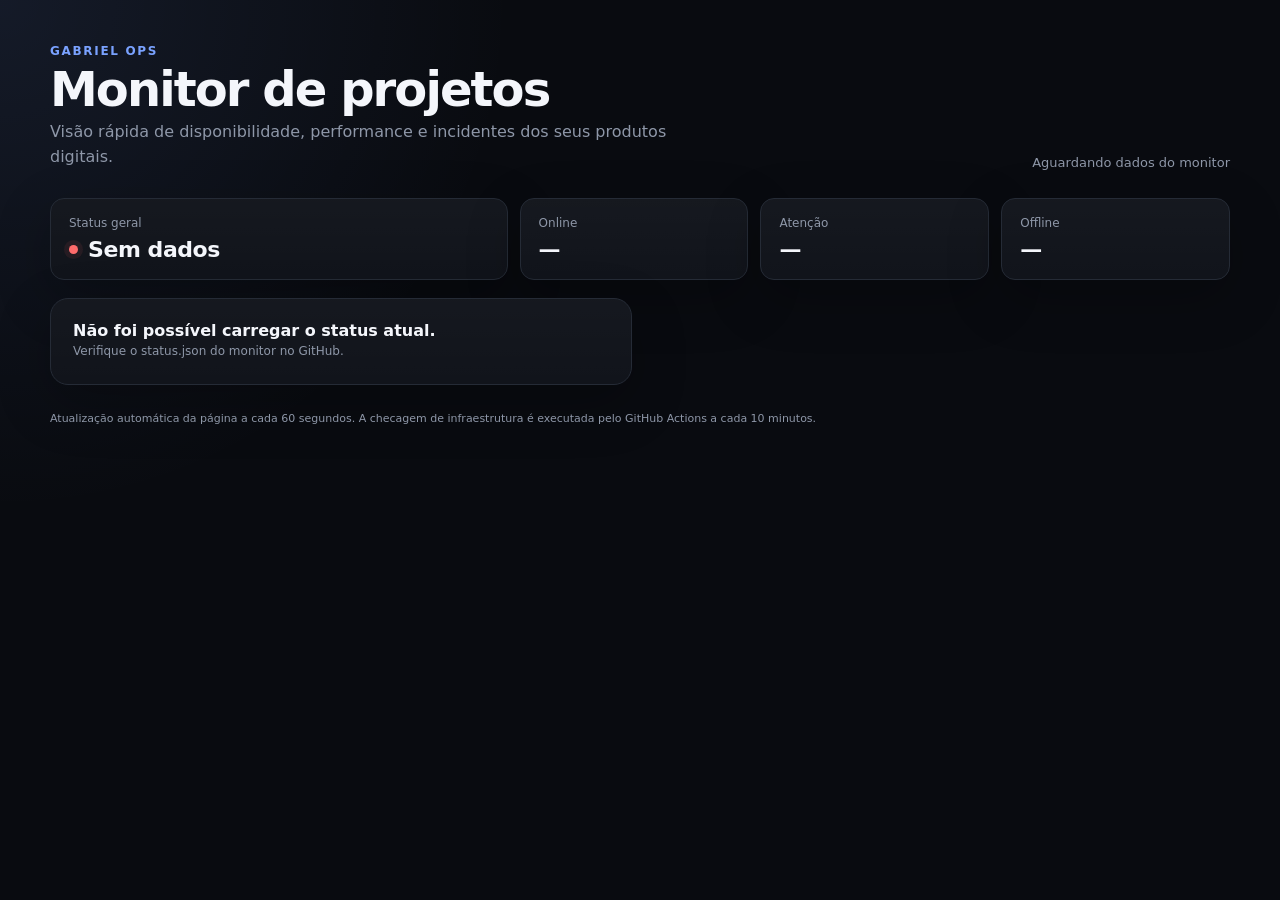
==== index.html @ 5d26f935 "fix: adiciona index na raiz para Cloudflare Pages" ====
<!doctype html>
<html lang="pt-BR">
<head>
  <meta charset="utf-8">
  <meta name="viewport" content="width=device-width, initial-scale=1">
  <meta name="robots" content="noindex,nofollow">
  <meta http-equiv="refresh" content="0; url=./monitor/">
  <title>Gabriel Ops</title>
  <script>location.replace('./monitor/');</script>
</head>
<body>
  <p><a href="./monitor/">Abrir Gabriel Ops</a></p>
</body>
</html>
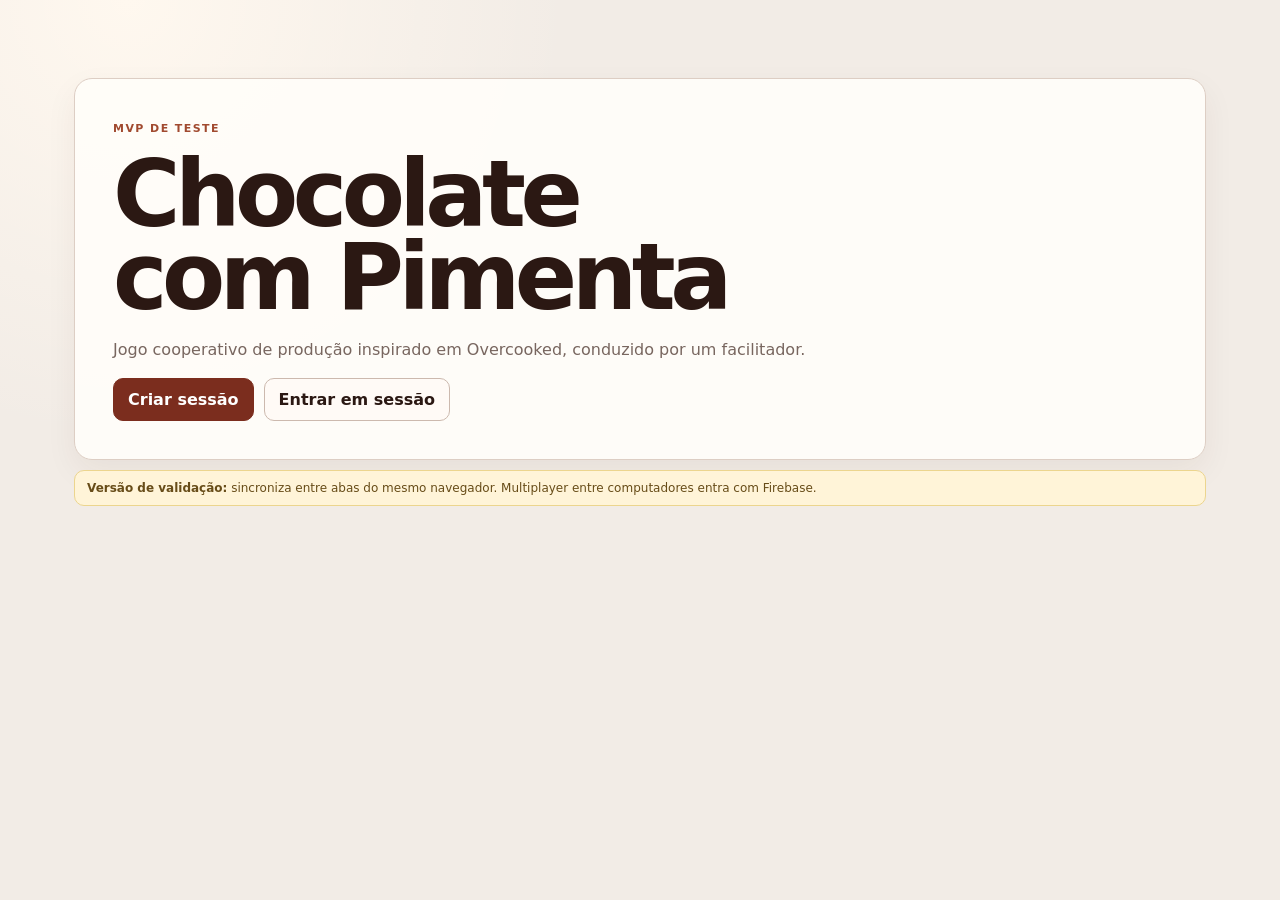
==== commit bed89775: "Add root redirect to Chocolate com Pimenta" ====
--- a/index.html
+++ b/index.html
@@ -1,14 +1 @@
-<!doctype html>
-<html lang="pt-BR">
-<head>
-  <meta charset="utf-8">
-  <meta name="viewport" content="width=device-width, initial-scale=1">
-  <meta name="robots" content="noindex,nofollow">
-  <meta http-equiv="refresh" content="0; url=./monitor/">
-  <title>Gabriel Ops</title>
-  <script>location.replace('./monitor/');</script>
-</head>
-<body>
-  <p><a href="./monitor/">Abrir Gabriel Ops</a></p>
-</body>
-</html>
+<!doctype html><html lang="pt-BR"><head><meta charset="utf-8"><meta name="viewport" content="width=device-width,initial-scale=1"><meta http-equiv="refresh" content="0; url=./chocolate-com-pimenta/"><title>Chocolate com Pimenta</title><script>location.replace('./chocolate-com-pimenta/' + location.search + location.hash);</script></head><body><p>Abrindo <a href="./chocolate-com-pimenta/">Chocolate com Pimenta</a>...</p></body></html>
